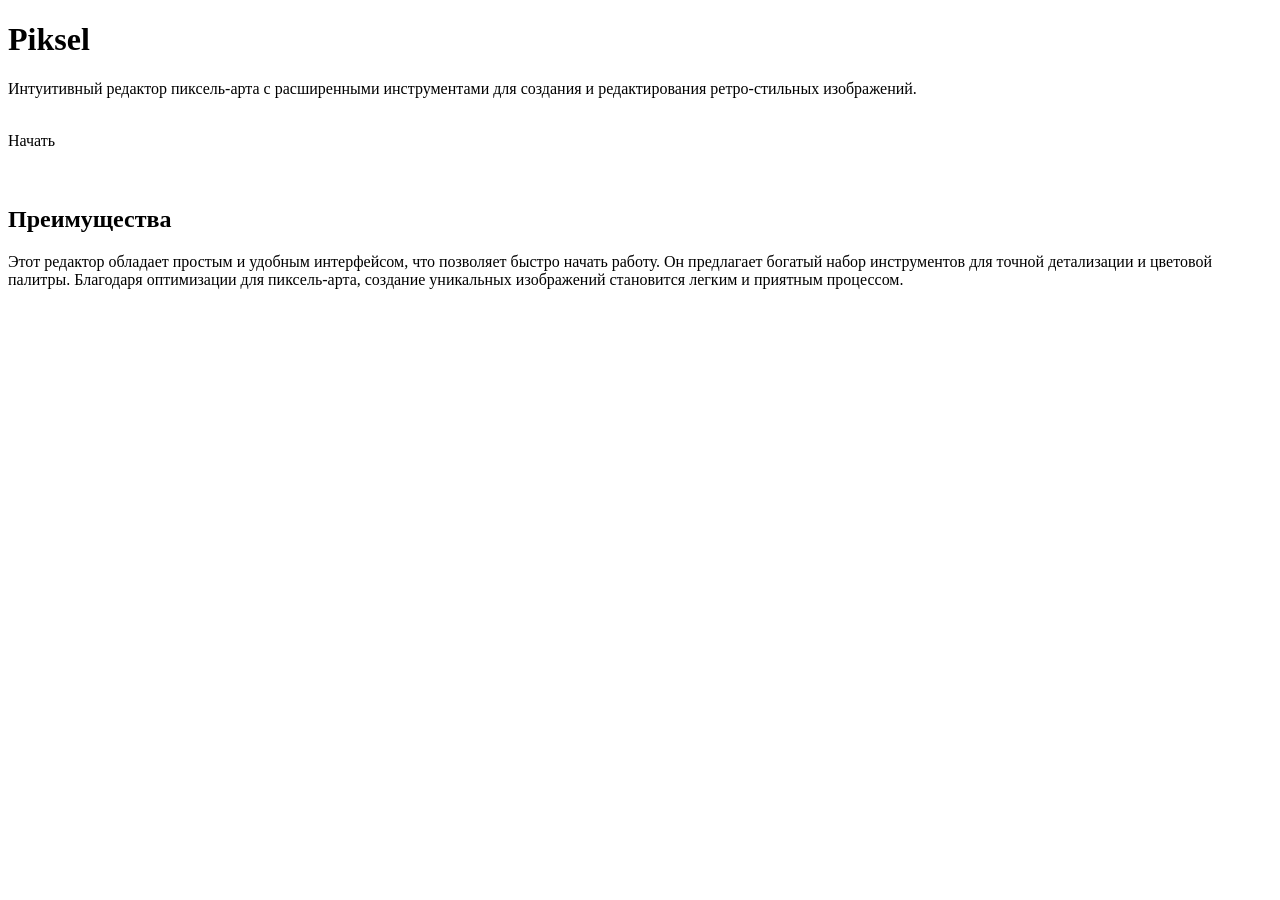
==== index.html @ f06323db "Create index.html" ====
<!DOCTYPE html>
<html lang="en">
<head>
    <meta charset="UTF-8">
    <meta name="viewport" content="width=device-width, initial-scale=1.0">
    <title>Piksel</title>
</head>
<body>
    <div class="title">
        <h1>Piksel</h1>
        <p>Интуитивный редактор пиксель-арта с расширенными инструментами для создания и редактирования ретро-стильных изображений.</p>
        <br>
        <a class="coolbutton">Начать</a>
        <br><br><br>
        <h2>Преимущества</h2>
        <p>Этот редактор обладает простым и удобным интерфейсом, что позволяет быстро начать работу. Он предлагает богатый набор инструментов для точной детализации и цветовой палитры. Благодаря оптимизации для пиксель-арта, создание уникальных изображений становится легким и приятным процессом.</p>
    </div>
</body>
</html>
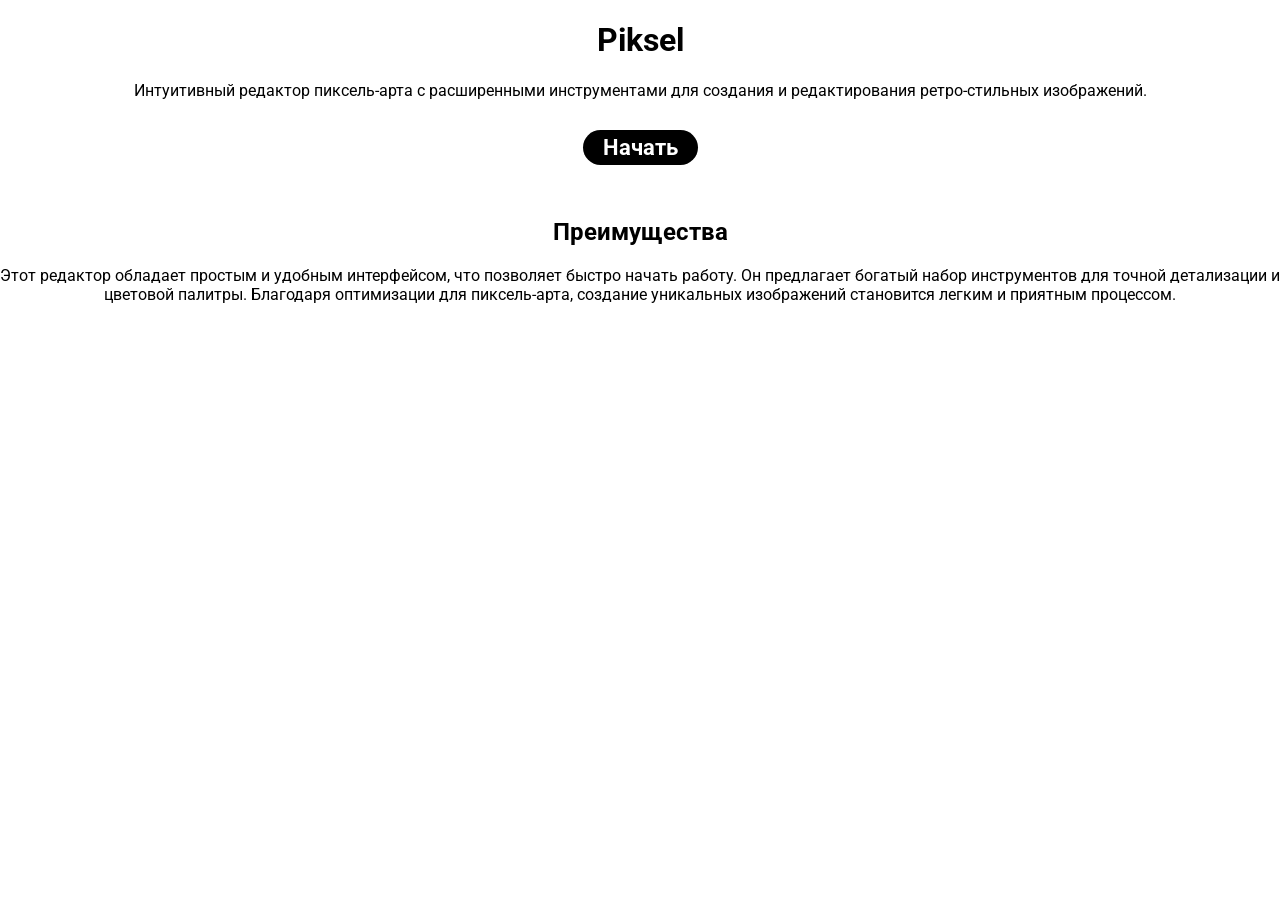
==== commit db70d251: "Update index.html" ====
--- a/index.html
+++ b/index.html
@@ -3,6 +3,7 @@
 <head>
     <meta charset="UTF-8">
     <meta name="viewport" content="width=device-width, initial-scale=1.0">
+    <link rel="stylesheet" href="style.css">
     <title>Piksel</title>
 </head>
 <body>
--- a/style.css
+++ b/style.css
@@ -0,0 +1,31 @@
+/* Не забудь подключить нужные шрифты. Удачи в разработке! */
+@import url('https://fonts.googleapis.com/css2?family=Roboto:ital,wght@0,100..900;1,100..900&display=swap');
+
+body {
+    margin: 0;
+    padding: 0;
+    width: 100vw;
+    min-height: 100vh;
+    font-family: "Roboto", sans-serif;
+    font-optical-sizing: auto;
+}
+
+.title {
+    text-align:center;
+}
+
+.coolbutton {
+    background-color: black;
+    color: white;
+    font-size: 22px;
+    padding: 5px;
+    border-radius: 25px;
+    padding-left: 20px;
+    padding-right: 20px;
+    font-weight: 700;
+    transition: all ease-out .1s
+}
+
+.coolbutton:hover {
+    background-color: rgb(88, 88, 88);
+}
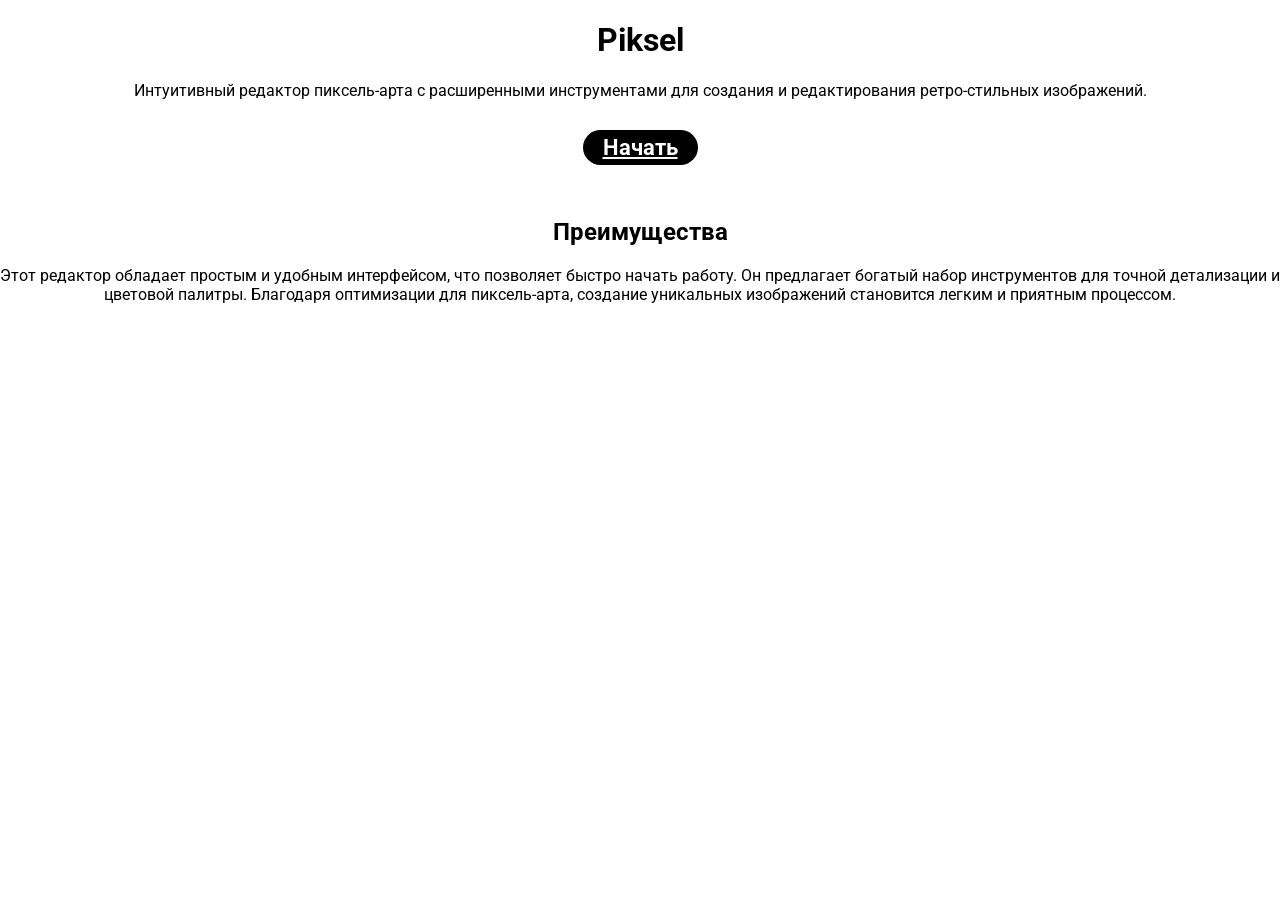
==== commit 0a868ae2: "Update index.html" ====
--- a/index.html
+++ b/index.html
@@ -11,7 +11,7 @@
         <h1>Piksel</h1>
         <p>Интуитивный редактор пиксель-арта с расширенными инструментами для создания и редактирования ретро-стильных изображений.</p>
         <br>
-        <a class="coolbutton">Начать</a>
+        <a class="coolbutton" href="/app">Начать</a>
         <br><br><br>
         <h2>Преимущества</h2>
         <p>Этот редактор обладает простым и удобным интерфейсом, что позволяет быстро начать работу. Он предлагает богатый набор инструментов для точной детализации и цветовой палитры. Благодаря оптимизации для пиксель-арта, создание уникальных изображений становится легким и приятным процессом.</p>
